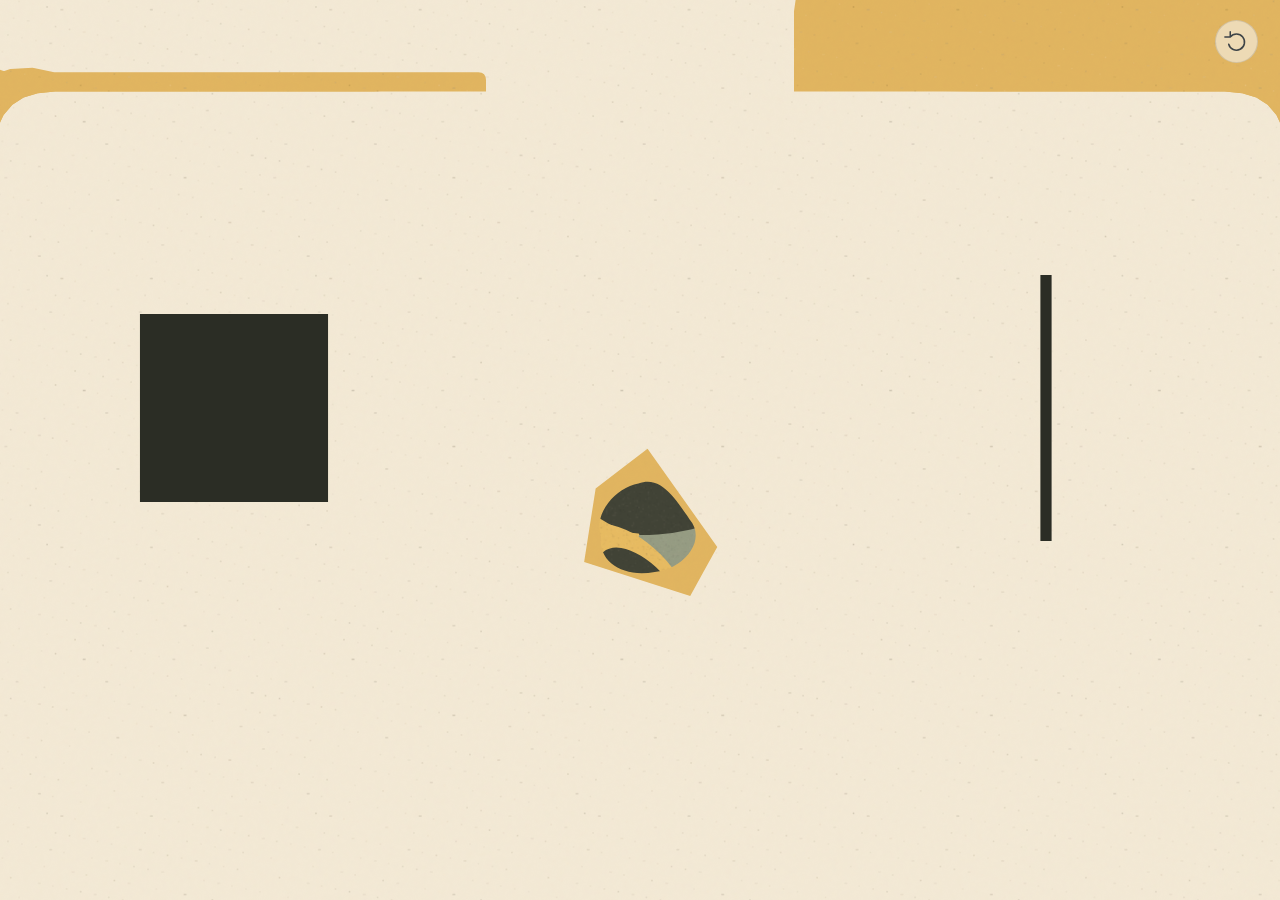
==== docs/index.html @ 1f995a3f "Add real family navigation and fatigue driven resistance" ====
<!doctype html>
<html lang="zh-CN">
<head>
  <meta charset="utf-8">
  <meta name="viewport" content="width=device-width,initial-scale=1,viewport-fit=cover">
  <meta name="theme-color" content="#f5f1e6">
  <title>平面国</title>
  <link rel="icon" href="icon.svg" type="image/svg+xml">
  <link rel="stylesheet" href="style.css?v=20261021-r21"><link rel="stylesheet" href="hold-indicator.css?v=20261021-r18"><link rel="stylesheet" href="resistance-indicator.css?v=20261021-r21">
  <script src="palette.js?v=20261021-r19" defer></script>
  <script src="character-geometry.js?v=20261019-r7" defer></script>
  <script src="motion.js?v=20261021-r20" defer></script>
  <script src="possibility.js" defer></script>
  <script src="emotions.js" defer></script>
  <script src="camera.js?v=20261021-r21" defer></script>
  <script src="portals.js?v=20261019-r7" defer></script><script src="city-map.js?v=20261020-r11" defer></script><script src="collision-world.js?v=20261019-r7" defer></script><script src="district.js?v=20261021-r21" defer></script>
  <script src="correction-rules.js?v=20261020-r13" defer></script><script src="factory.js?v=20261021-r21" defer></script>
  <script src="restraint.js?v=20261019-r7" defer></script><script src="dimension.js?v=20261021-r21" defer></script>
  <script src="inner-discovery.js?v=20261021-r19" defer></script><script src="inner-world.js?v=20261021-r15" defer></script><script src="story-timing.js?v=20261020-r11" defer></script><script src="story-notes.js?v=20261021-r21" defer></script><script src="office-world.js?v=20261021-r16" defer></script><script src="factory-routine.js?v=20261021-r21" defer></script><script src="story-versions.js?v=20261021-r21" defer></script><script src="family-navigation.js?v=20261021-r21" defer></script><script src="encounter-interaction.js?v=20261021-r21" defer></script><script src="action-input.js?v=20261021-r21" defer></script><script src="story-player.js?v=20261021-r15" defer></script><script src="interaction-progress.js?v=20261021-r20" defer></script><script src="app.js?v=20261021-r21" defer></script>
</head>
<body class="viewer">
  <main><section id="stage" class="stage" tabindex="0" aria-label="平面国动画。点击地面移动，点击父母寻路互动，押送与输送途中点击反抗，工作时点击推进并加速；内心世界点亮微光，追光时长按加速并蓄满圆环进入白场。">
    <canvas id="possibility-world" aria-hidden="true"></canvas>
    <canvas id="outer-world" role="img" aria-label="五边形孩子尝试靠近四边形父亲与细长线段母亲。"></canvas>
    <div class="grain" aria-hidden="true"></div><div id="hold-indicator" aria-hidden="true" data-visible="false"><svg viewBox="0 0 76 76"><circle class="hold-track" cx="38" cy="38" r="32"/><circle class="hold-charge" cx="38" cy="38" r="32" pathLength="100"/></svg></div>
    <div id="effort-indicator" aria-hidden="true" data-visible="false" data-state="ready"><svg viewBox="0 0 60 60"><circle class="effort-track" cx="30" cy="30" r="25"/><circle class="effort-fill" cx="30" cy="30" r="25" pathLength="100"/></svg><span>体力</span></div>
  </section></main>
  <button id="replay" class="replay-button" type="button" aria-label="重新播放" title="重新播放"><svg viewBox="0 0 28 28" width="25" height="25" aria-hidden="true" focusable="false"><path d="M7 9a9 9 0 1 1-1.7 8M7 3v6H1" fill="none" stroke="currentColor" stroke-width="1.7" stroke-linecap="round" stroke-linejoin="round"/></svg></button>
</body>
</html>
---- docs/style.css ----
:root{color-scheme:light;--paper:#f5f1e6;--ink:#142741;--quiet:#68757f;--blue:#0754ee;--line:#d6d7d0;font:14px/1.5 -apple-system,BlinkMacSystemFont,"Segoe UI","PingFang SC",sans-serif}
*{box-sizing:border-box}body{margin:0;background:var(--paper);color:var(--ink);overflow:hidden}button,a,input{-webkit-tap-highlight-color:transparent}button{font:inherit;cursor:pointer;color:inherit;border:0}button:focus-visible,a:focus-visible,input:focus-visible,.stage:focus-visible{outline:2px solid var(--blue);outline-offset:4px}a{color:inherit;text-decoration:none}[hidden]{display:none!important}
main{height:100dvh;display:flex;flex-direction:column}.stage{position:relative;flex:1;min-height:0;overflow:hidden;touch-action:none;isolation:isolate;cursor:pointer;outline-offset:-4px!important}.stage canvas{position:absolute;inset:0;width:100%;height:100%;display:block}.grain{position:absolute;inset:0;pointer-events:none;opacity:.035;background-image:url("data:image/svg+xml,%3Csvg viewBox='0 0 180 180' xmlns='http://www.w3.org/2000/svg'%3E%3Cfilter id='n'%3E%3CfeTurbulence type='fractalNoise' baseFrequency='.77' numOctaves='3' stitchTiles='stitch'/%3E%3C/filter%3E%3Crect width='100%25' height='100%25' opacity='.6' filter='url(%23n)'/%3E%3C/svg%3E");mix-blend-mode:multiply}
.viewer .replay-button{position:fixed;top:20px;right:22px;z-index:10;display:grid;place-items:center;width:43px;height:43px;color:var(--ink);background:#f5f1e6cc;border:1px solid #121d2f26;border-radius:50%;opacity:.8}.viewer .replay-button:hover{opacity:1;background:var(--paper)}
.workbench .masthead{height:72px;padding:0 30px;display:flex;align-items:center;justify-content:space-between;gap:20px}.brand{color:var(--blue);font-size:16px}.edition{font-size:11px;color:var(--quiet)}nav{display:flex;gap:20px;align-items:center}.text-button{background:none;padding:8px 0;font-size:12px;white-space:nowrap}.text-button:hover,.text-button[aria-pressed=true]{color:var(--blue)}.workbench main{height:calc(100dvh - 72px)}
.transport{height:174px;flex-shrink:0;padding:14px 30px 20px;background:var(--paper)}.caption{display:flex;align-items:baseline;gap:18px;min-height:28px;margin-bottom:10px}.caption p{font-size:13px;margin:0}.phase-number{font-size:10px;letter-spacing:.1em;color:var(--blue)}.timeline{margin-bottom:8px}input[type=range]{width:100%;height:18px;display:block;margin:0;accent-color:var(--blue);cursor:ew-resize;-webkit-appearance:none;appearance:none;background:transparent}input[type=range]::-webkit-slider-runnable-track{height:2px;background:linear-gradient(to right,var(--blue) var(--p,0%),var(--line) var(--p,0%))}input[type=range]::-webkit-slider-thumb{-webkit-appearance:none;width:10px;height:10px;background:var(--blue);border-radius:50%;margin-top:-4px}input[type=range]::-moz-range-track{height:2px;background:var(--line)}input[type=range]::-moz-range-progress{background:var(--blue);height:2px}input[type=range]::-moz-range-thumb{border:0;width:10px;height:10px;background:var(--blue)}.timeline-marks{display:flex;justify-content:space-between;color:var(--quiet);font-size:10px}.control-row,.playback,.chapter-actions{display:flex;align-items:center;gap:15px}.control-row{justify-content:space-between}.chapter-actions{gap:8px}.round-button{display:inline-grid;place-items:center;background:transparent;width:36px;height:36px;border:1px solid var(--line);border-radius:50%;font-size:12px}.round-button:hover{border-color:var(--blue);color:var(--blue)}output{font-size:10px;color:var(--quiet);font-variant-numeric:tabular-nums;white-space:nowrap}.step-button{border:1px solid var(--line);background:transparent;padding:8px 14px;font-size:11px;white-space:nowrap}.step-button:hover{border-color:var(--blue);color:var(--blue)}
dialog{width:min(1200px,95vw);max-height:90dvh;padding:25px;background:var(--paper);color:var(--ink);border:0;box-shadow:0 25px 100px #06193540}dialog::backdrop{background:#14274188;backdrop-filter:blur(5px)}.drawer-header{display:flex;justify-content:space-between;align-items:center;gap:20px;position:sticky;top:-25px;background:var(--paper);z-index:1;padding:10px 0}.drawer-header h2{font-size:20px;font-weight:500;margin:0}.drawer-header .round-button{font-size:24px}.reference-section{margin:24px 0}.reference-section h3{font-size:12px;font-weight:500;border-top:1px solid var(--line);padding-top:15px}.reference-grid{display:grid;grid-template-columns:repeat(3,minmax(0,1fr));gap:20px 16px}.reference-card{margin:0}.reference-card img{width:100%;aspect-ratio:1.3;object-fit:contain;display:block;background:#eeeade}.reference-card figcaption{font-size:11px;margin-top:8px;color:var(--quiet)}
@media(prefers-reduced-motion:reduce){*{scroll-behavior:auto!important;transition:none!important}}
.workbench .transport{height:174px}.chapter-actions select{font:inherit;font-size:11px;padding:7px 8px;border:1px solid var(--line);color:var(--ink);background:var(--paper);width:180px}.playback-modes{display:flex;border:1px solid var(--line);padding:2px;gap:2px}.playback-modes button{font-size:11px;padding:6px 10px;background:transparent}.playback-modes button[aria-pressed=true]{background:var(--ink);color:var(--paper)}
.workbench .workbench-scene{display:grid;grid-template-columns:minmax(0,1fr) 292px;flex:1;min-height:0}.workbench .workbench-scene>.stage{min-width:0}.workbench .shot-notes{min-height:0;overflow-y:auto;border-left:1px solid var(--line);padding:22px 20px 14px;background:var(--paper);scrollbar-width:thin}.workbench .shot-notes section{margin:0 0 25px}.workbench .shot-notes h2{font-size:10px;font-weight:500;color:var(--quiet);letter-spacing:.12em;margin:0 0 8px}.workbench .shot-notes p{font-size:13px;line-height:1.85;margin:0;overflow-wrap:anywhere}.workbench .shot-notes:focus-visible{outline:2px solid var(--blue);outline-offset:-3px}
---- docs/hold-indicator.css ----
/* The ring belongs to the interactive chase only; it never captures the pointer. */
#hold-indicator{
  --hold-progress:0;
  position:absolute;
  left:50%;top:50%;
  width:76px;height:76px;
  pointer-events:none;
  z-index:8;
  opacity:0;
  transform:translate(-50%,-50%) scale(.9);
  transition:opacity .16s ease,transform .16s ease;
  filter:drop-shadow(0 1px 5px rgba(0,0,0,.28));
}
#hold-indicator[data-visible="true"]{
  opacity:1;
  transform:translate(-50%,-50%) scale(1);
}
#hold-indicator svg{display:block;width:100%;height:100%;overflow:visible;transform:rotate(-90deg);}
#hold-indicator circle{fill:none;stroke-width:3;}
#hold-indicator .hold-track{stroke:rgba(255,255,255,.24);}
#hold-indicator .hold-charge{
  stroke:var(--hold-color,rgba(255,255,255,.96));
  stroke-linecap:round;
  stroke-dasharray:100;
  stroke-dashoffset:calc(100 - var(--hold-progress,0)*100);
}
@media(prefers-reduced-motion:reduce){#hold-indicator{transition:opacity .08s linear;}}
---- docs/resistance-indicator.css ----
/* This ring measures spent strength at the gate and on the conveyor. */
#effort-indicator{--effort-progress:0;position:absolute;width:60px;height:60px;pointer-events:none;z-index:8;opacity:0;transform:translate(-50%,-50%);transition:opacity .12s ease;color:var(--effort-color,#e7b95f);filter:drop-shadow(0 1px 3px #0007)}
#effort-indicator[data-visible="true"]{opacity:1}
#effort-indicator svg{display:block;width:100%;height:100%;transform:rotate(-90deg)}
#effort-indicator circle{fill:none;stroke-width:3}
#effort-indicator .effort-track{stroke:#fff8}
#effort-indicator .effort-fill{stroke:currentColor;stroke-linecap:round;stroke-dasharray:100;stroke-dashoffset:calc(100 - var(--effort-progress)*100)}
#effort-indicator span{position:absolute;inset:0;display:grid;place-items:center;font:10px/1 sans-serif;color:currentColor}
#effort-indicator[data-state="exhausted"]{color:#e74b47;animation:strength-fails .22s ease-out}
@keyframes strength-fails{0%{transform:translate(-50%,-50%) scale(1.22)}100%{transform:translate(-50%,-50%) scale(1)}}
@media(prefers-reduced-motion:reduce){#effort-indicator{transition:none}#effort-indicator[data-state="exhausted"]{animation:none}}
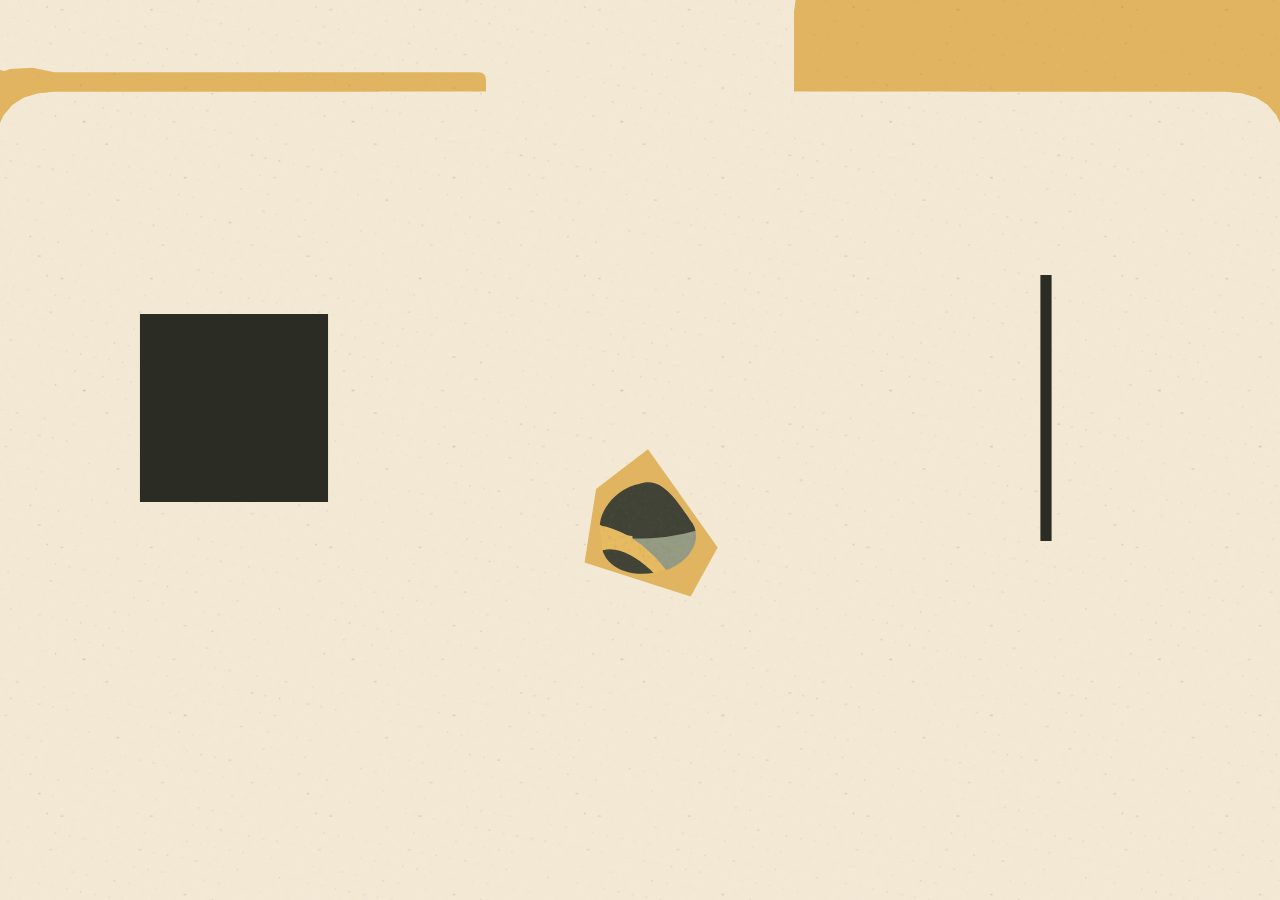
==== commit fa2b9bdb: "Refine escort coercion and sustained factory resistance" ====
--- a/docs/index.html
+++ b/docs/index.html
@@ -6,25 +6,25 @@
   <meta name="theme-color" content="#f5f1e6">
   <title>平面国</title>
   <link rel="icon" href="icon.svg" type="image/svg+xml">
-  <link rel="stylesheet" href="style.css?v=20261021-r21"><link rel="stylesheet" href="hold-indicator.css?v=20261021-r18"><link rel="stylesheet" href="resistance-indicator.css?v=20261021-r21">
+  <link rel="stylesheet" href="style.css?v=20261021-r21"><link rel="stylesheet" href="hold-indicator.css?v=20261021-r18"><link rel="stylesheet" href="resistance-indicator.css?v=20261021-r22">
   <script src="palette.js?v=20261021-r19" defer></script>
   <script src="character-geometry.js?v=20261019-r7" defer></script>
   <script src="motion.js?v=20261021-r20" defer></script>
-  <script src="possibility.js" defer></script>
+  <script src="possibility.js?v=20261021-r22" defer></script>
   <script src="emotions.js" defer></script>
-  <script src="camera.js?v=20261021-r21" defer></script>
-  <script src="portals.js?v=20261019-r7" defer></script><script src="city-map.js?v=20261020-r11" defer></script><script src="collision-world.js?v=20261019-r7" defer></script><script src="district.js?v=20261021-r21" defer></script>
-  <script src="correction-rules.js?v=20261020-r13" defer></script><script src="factory.js?v=20261021-r21" defer></script>
-  <script src="restraint.js?v=20261019-r7" defer></script><script src="dimension.js?v=20261021-r21" defer></script>
-  <script src="inner-discovery.js?v=20261021-r19" defer></script><script src="inner-world.js?v=20261021-r15" defer></script><script src="story-timing.js?v=20261020-r11" defer></script><script src="story-notes.js?v=20261021-r21" defer></script><script src="office-world.js?v=20261021-r16" defer></script><script src="factory-routine.js?v=20261021-r21" defer></script><script src="story-versions.js?v=20261021-r21" defer></script><script src="family-navigation.js?v=20261021-r21" defer></script><script src="encounter-interaction.js?v=20261021-r21" defer></script><script src="action-input.js?v=20261021-r21" defer></script><script src="story-player.js?v=20261021-r15" defer></script><script src="interaction-progress.js?v=20261021-r20" defer></script><script src="app.js?v=20261021-r21" defer></script>
+  <script src="camera.js?v=20261021-r22" defer></script>
+  <script src="portals.js?v=20261019-r7" defer></script><script src="city-map.js?v=20261020-r11" defer></script><script src="collision-world.js?v=20261019-r7" defer></script><script src="district.js?v=20261021-r22" defer></script>
+  <script src="correction-rules.js?v=20261020-r13" defer></script><script src="factory.js?v=20261021-r22" defer></script>
+  <script src="restraint.js?v=20261019-r7" defer></script><script src="dimension.js?v=20261021-r22" defer></script>
+  <script src="inner-discovery.js?v=20261021-r19" defer></script><script src="inner-world.js?v=20261021-r15" defer></script><script src="story-timing.js?v=20261020-r11" defer></script><script src="story-notes.js?v=20261021-r22" defer></script><script src="office-world.js?v=20261021-r16" defer></script><script src="factory-routine.js?v=20261021-r22" defer></script><script src="story-versions.js?v=20261021-r22" defer></script><script src="family-navigation.js?v=20261021-r21" defer></script><script src="encounter-interaction.js?v=20261021-r22" defer></script><script src="action-input.js?v=20261021-r22" defer></script><script src="story-player.js?v=20261021-r15" defer></script><script src="interaction-progress.js?v=20261021-r22" defer></script><script src="app.js?v=20261021-r22" defer></script>
 </head>
 <body class="viewer">
-  <main><section id="stage" class="stage" tabindex="0" aria-label="平面国动画。点击地面移动，点击父母寻路互动，押送与输送途中点击反抗，工作时点击推进并加速；内心世界点亮微光，追光时长按加速并蓄满圆环进入白场。">
+  <main><section id="stage" class="stage" tabindex="0" aria-label="平面国动画。点击地面移动，点击父母寻路互动，押送途中点击抗拒，输送时长按挣扎，工作时点击推进并加速；内心世界点亮微光，追光时长按加速并蓄满圆环进入白场。">
     <canvas id="possibility-world" aria-hidden="true"></canvas>
     <canvas id="outer-world" role="img" aria-label="五边形孩子尝试靠近四边形父亲与细长线段母亲。"></canvas>
     <div class="grain" aria-hidden="true"></div><div id="hold-indicator" aria-hidden="true" data-visible="false"><svg viewBox="0 0 76 76"><circle class="hold-track" cx="38" cy="38" r="32"/><circle class="hold-charge" cx="38" cy="38" r="32" pathLength="100"/></svg></div>
-    <div id="effort-indicator" aria-hidden="true" data-visible="false" data-state="ready"><svg viewBox="0 0 60 60"><circle class="effort-track" cx="30" cy="30" r="25"/><circle class="effort-fill" cx="30" cy="30" r="25" pathLength="100"/></svg><span>体力</span></div>
+    <div id="effort-indicator" aria-hidden="true" data-visible="false" data-state="ready"><svg viewBox="0 0 60 60"><circle class="effort-track" cx="30" cy="30" r="25"/><circle class="effort-fill" cx="30" cy="30" r="25" pathLength="100"/></svg></div>
   </section></main>
-  <button id="replay" class="replay-button" type="button" aria-label="重新播放" title="重新播放"><svg viewBox="0 0 28 28" width="25" height="25" aria-hidden="true" focusable="false"><path d="M7 9a9 9 0 1 1-1.7 8M7 3v6H1" fill="none" stroke="currentColor" stroke-width="1.7" stroke-linecap="round" stroke-linejoin="round"/></svg></button>
+  <button id="replay" class="replay-button" type="button" aria-label="重新播放" title="重新播放" hidden><svg viewBox="0 0 24 24" width="25" height="25" aria-hidden="true" focusable="false"><path fill="currentColor" d="M12 5V1L7 6l5 5V7c3.31 0 6 2.69 6 6s-2.69 6-6 6-6-2.69-6-6H4c0 4.42 3.58 8 8 8s8-3.58 8-8-3.58-8-8-8z"/></svg></button>
 </body>
 </html>
--- a/docs/resistance-indicator.css
+++ b/docs/resistance-indicator.css
@@ -5,7 +5,6 @@
 #effort-indicator circle{fill:none;stroke-width:3}
 #effort-indicator .effort-track{stroke:#fff8}
 #effort-indicator .effort-fill{stroke:currentColor;stroke-linecap:round;stroke-dasharray:100;stroke-dashoffset:calc(100 - var(--effort-progress)*100)}
-#effort-indicator span{position:absolute;inset:0;display:grid;place-items:center;font:10px/1 sans-serif;color:currentColor}
 #effort-indicator[data-state="exhausted"]{color:#e74b47;animation:strength-fails .22s ease-out}
 @keyframes strength-fails{0%{transform:translate(-50%,-50%) scale(1.22)}100%{transform:translate(-50%,-50%) scale(1)}}
 @media(prefers-reduced-motion:reduce){#effort-indicator{transition:none}#effort-indicator[data-state="exhausted"]{animation:none}}
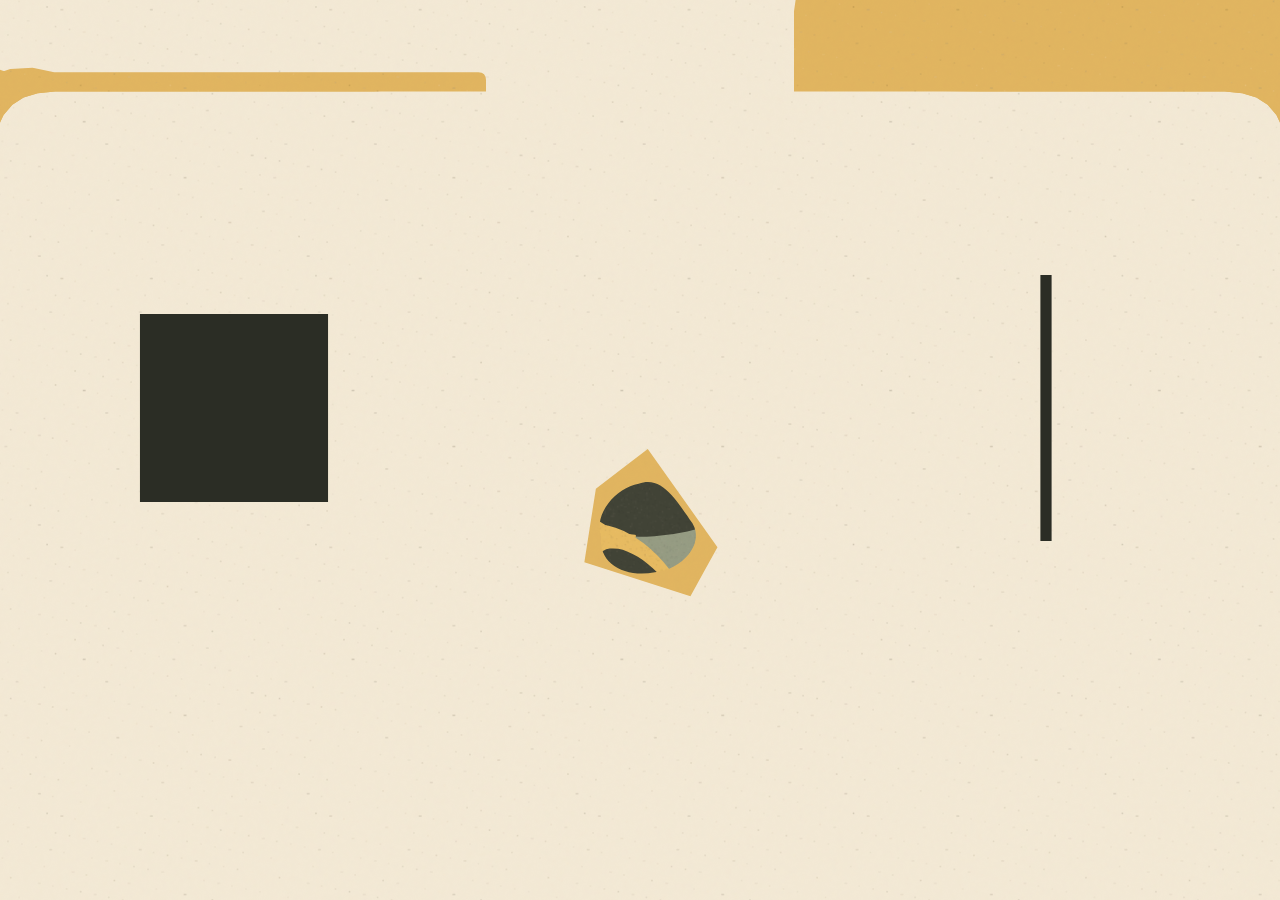
==== commit 9f2e5fea: "Add bounded camera follow and interactive light ending" ====
--- a/docs/index.html
+++ b/docs/index.html
@@ -6,20 +6,20 @@
   <meta name="theme-color" content="#f5f1e6">
   <title>平面国</title>
   <link rel="icon" href="icon.svg" type="image/svg+xml">
-  <link rel="stylesheet" href="style.css?v=20261021-r21"><link rel="stylesheet" href="hold-indicator.css?v=20261021-r18"><link rel="stylesheet" href="resistance-indicator.css?v=20261021-r22">
+  <link rel="stylesheet" href="style.css?v=20261021-r21"><link rel="stylesheet" href="hold-indicator.css?v=20261021-r18"><link rel="stylesheet" href="resistance-indicator.css?v=20261021-r23">
   <script src="palette.js?v=20261021-r19" defer></script>
   <script src="character-geometry.js?v=20261019-r7" defer></script>
   <script src="motion.js?v=20261021-r20" defer></script>
   <script src="possibility.js?v=20261021-r22" defer></script>
   <script src="emotions.js" defer></script>
-  <script src="camera.js?v=20261021-r22" defer></script>
-  <script src="portals.js?v=20261019-r7" defer></script><script src="city-map.js?v=20261020-r11" defer></script><script src="collision-world.js?v=20261019-r7" defer></script><script src="district.js?v=20261021-r22" defer></script>
-  <script src="correction-rules.js?v=20261020-r13" defer></script><script src="factory.js?v=20261021-r22" defer></script>
-  <script src="restraint.js?v=20261019-r7" defer></script><script src="dimension.js?v=20261021-r22" defer></script>
-  <script src="inner-discovery.js?v=20261021-r19" defer></script><script src="inner-world.js?v=20261021-r15" defer></script><script src="story-timing.js?v=20261020-r11" defer></script><script src="story-notes.js?v=20261021-r22" defer></script><script src="office-world.js?v=20261021-r16" defer></script><script src="factory-routine.js?v=20261021-r22" defer></script><script src="story-versions.js?v=20261021-r22" defer></script><script src="family-navigation.js?v=20261021-r21" defer></script><script src="encounter-interaction.js?v=20261021-r22" defer></script><script src="action-input.js?v=20261021-r22" defer></script><script src="story-player.js?v=20261021-r15" defer></script><script src="interaction-progress.js?v=20261021-r22" defer></script><script src="app.js?v=20261021-r22" defer></script>
+  <script src="camera.js?v=20261021-r23" defer></script>
+  <script src="portals.js?v=20261019-r7" defer></script><script src="city-map.js?v=20261021-r23" defer></script><script src="collision-world.js?v=20261019-r7" defer></script><script src="district.js?v=20261021-r23" defer></script>
+  <script src="correction-rules.js?v=20261020-r13" defer></script><script src="factory.js?v=20261021-r23" defer></script>
+  <script src="restraint.js?v=20261019-r7" defer></script><script src="ending-progress.js?v=20261021-r23" defer></script><script src="dimension.js?v=20261021-r23" defer></script>
+  <script src="inner-discovery.js?v=20261021-r23" defer></script><script src="inner-world.js?v=20261021-r15" defer></script><script src="story-timing.js?v=20261020-r11" defer></script><script src="story-notes.js?v=20261021-r23" defer></script><script src="office-world.js?v=20261021-r16" defer></script><script src="factory-routine.js?v=20261021-r23" defer></script><script src="story-versions.js?v=20261021-r23" defer></script><script src="family-navigation.js?v=20261021-r21" defer></script><script src="encounter-interaction.js?v=20261021-r22" defer></script><script src="action-input.js?v=20261021-r23" defer></script><script src="story-player.js?v=20261021-r15" defer></script><script src="interaction-progress.js?v=20261021-r23" defer></script><script src="app.js?v=20261021-r23" defer></script>
 </head>
 <body class="viewer">
-  <main><section id="stage" class="stage" tabindex="0" aria-label="平面国动画。点击地面移动，点击父母寻路互动，押送途中点击抗拒，输送时长按挣扎，工作时点击推进并加速；内心世界点亮微光，追光时长按加速并蓄满圆环进入白场。">
+  <main><section id="stage" class="stage" tabindex="0" aria-label="平面国动画。点击地面移动，点击父母寻路互动，押送途中点击抗拒，输送时长按挣扎，工作时点击推进并加速；内心世界点亮微光，追光时点击剥落黑漆、长按加速，蓄满圆环进入白场；点击发现双手。">
     <canvas id="possibility-world" aria-hidden="true"></canvas>
     <canvas id="outer-world" role="img" aria-label="五边形孩子尝试靠近四边形父亲与细长线段母亲。"></canvas>
     <div class="grain" aria-hidden="true"></div><div id="hold-indicator" aria-hidden="true" data-visible="false"><svg viewBox="0 0 76 76"><circle class="hold-track" cx="38" cy="38" r="32"/><circle class="hold-charge" cx="38" cy="38" r="32" pathLength="100"/></svg></div>
--- a/docs/resistance-indicator.css
+++ b/docs/resistance-indicator.css
@@ -8,3 +8,5 @@
 #effort-indicator[data-state="exhausted"]{color:#e74b47;animation:strength-fails .22s ease-out}
 @keyframes strength-fails{0%{transform:translate(-50%,-50%) scale(1.22)}100%{transform:translate(-50%,-50%) scale(1)}}
 @media(prefers-reduced-motion:reduce){#effort-indicator{transition:none}#effort-indicator[data-state="exhausted"]{animation:none}}
+
+.stage[data-paused="true"] #effort-indicator{animation-play-state:paused}
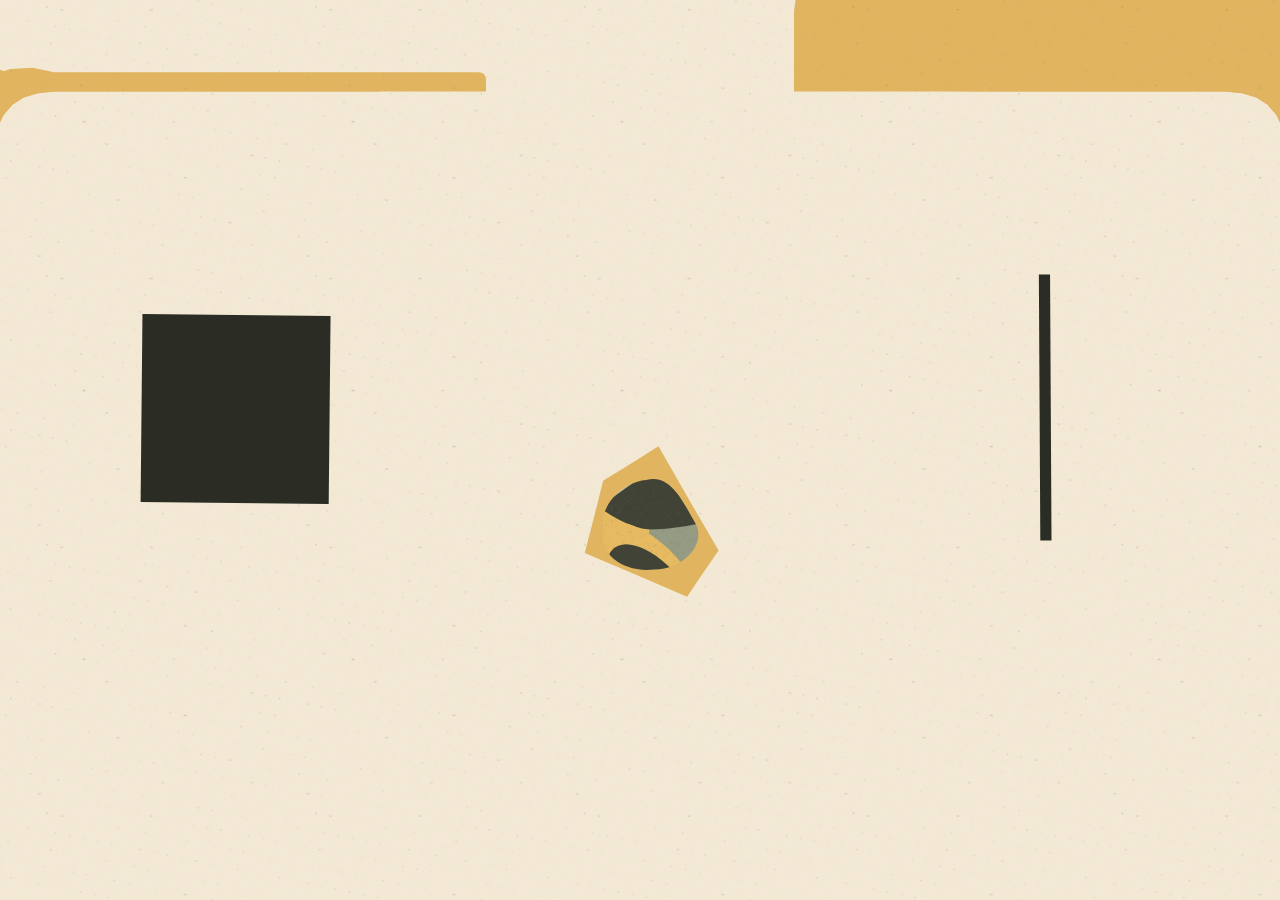
==== commit 8a6d332d: "Refine resistance interactions and four-click tools ending" ====
--- a/docs/index.html
+++ b/docs/index.html
@@ -9,17 +9,17 @@
   <link rel="stylesheet" href="style.css?v=20261021-r21"><link rel="stylesheet" href="hold-indicator.css?v=20261021-r18"><link rel="stylesheet" href="resistance-indicator.css?v=20261021-r23">
   <script src="palette.js?v=20261021-r19" defer></script>
   <script src="character-geometry.js?v=20261019-r7" defer></script>
-  <script src="motion.js?v=20261021-r20" defer></script>
+  <script src="motion.js?v=20261021-r24" defer></script>
   <script src="possibility.js?v=20261021-r22" defer></script>
   <script src="emotions.js" defer></script>
-  <script src="camera.js?v=20261021-r23" defer></script>
-  <script src="portals.js?v=20261019-r7" defer></script><script src="city-map.js?v=20261021-r23" defer></script><script src="collision-world.js?v=20261019-r7" defer></script><script src="district.js?v=20261021-r23" defer></script>
-  <script src="correction-rules.js?v=20261020-r13" defer></script><script src="factory.js?v=20261021-r23" defer></script>
-  <script src="restraint.js?v=20261019-r7" defer></script><script src="ending-progress.js?v=20261021-r23" defer></script><script src="dimension.js?v=20261021-r23" defer></script>
-  <script src="inner-discovery.js?v=20261021-r23" defer></script><script src="inner-world.js?v=20261021-r15" defer></script><script src="story-timing.js?v=20261020-r11" defer></script><script src="story-notes.js?v=20261021-r23" defer></script><script src="office-world.js?v=20261021-r16" defer></script><script src="factory-routine.js?v=20261021-r23" defer></script><script src="story-versions.js?v=20261021-r23" defer></script><script src="family-navigation.js?v=20261021-r21" defer></script><script src="encounter-interaction.js?v=20261021-r22" defer></script><script src="action-input.js?v=20261021-r23" defer></script><script src="story-player.js?v=20261021-r15" defer></script><script src="interaction-progress.js?v=20261021-r23" defer></script><script src="app.js?v=20261021-r23" defer></script>
+  <script src="camera.js?v=20261021-r24" defer></script>
+  <script src="portals.js?v=20261019-r7" defer></script><script src="city-map.js?v=20261021-r24" defer></script><script src="collision-world.js?v=20261019-r7" defer></script><script src="district.js?v=20261021-r24" defer></script>
+  <script src="correction-rules.js?v=20261020-r13" defer></script><script src="factory.js?v=20261021-r24" defer></script>
+  <script src="restraint.js?v=20261019-r7" defer></script><script src="ending-progress.js?v=20261021-r24" defer></script><script src="dimension.js?v=20261021-r24" defer></script>
+  <script src="inner-discovery.js?v=20261021-r24" defer></script><script src="inner-world.js?v=20261021-r15" defer></script><script src="story-timing.js?v=20261020-r11" defer></script><script src="story-notes.js?v=20261021-r24" defer></script><script src="office-world.js?v=20261021-r16" defer></script><script src="factory-routine.js?v=20261021-r24" defer></script><script src="story-versions.js?v=20261021-r24" defer></script><script src="family-navigation.js?v=20261021-r24" defer></script><script src="encounter-interaction.js?v=20261021-r24" defer></script><script src="action-input.js?v=20261021-r23" defer></script><script src="story-player.js?v=20261021-r15" defer></script><script src="interaction-progress.js?v=20261021-r24" defer></script><script src="app.js?v=20261021-r24" defer></script>
 </head>
 <body class="viewer">
-  <main><section id="stage" class="stage" tabindex="0" aria-label="平面国动画。点击地面移动，点击父母寻路互动，押送途中点击抗拒，输送时长按挣扎，工作时点击推进并加速；内心世界点亮微光，追光时点击剥落黑漆、长按加速，蓄满圆环进入白场；点击发现双手。">
+  <main><section id="stage" class="stage" tabindex="0" aria-label="平面国动画。点击地面移动，点击父母寻路互动，押送途中点击抗拒，输送时长按挣扎，工作时点击推进并加速；内心世界点亮微光，追光时点击剥落黑漆、长按加速，蓄满圆环进入白场；点击发现双手、画笔与调色盘，再次点击进入新维度。">
     <canvas id="possibility-world" aria-hidden="true"></canvas>
     <canvas id="outer-world" role="img" aria-label="五边形孩子尝试靠近四边形父亲与细长线段母亲。"></canvas>
     <div class="grain" aria-hidden="true"></div><div id="hold-indicator" aria-hidden="true" data-visible="false"><svg viewBox="0 0 76 76"><circle class="hold-track" cx="38" cy="38" r="32"/><circle class="hold-charge" cx="38" cy="38" r="32" pathLength="100"/></svg></div>
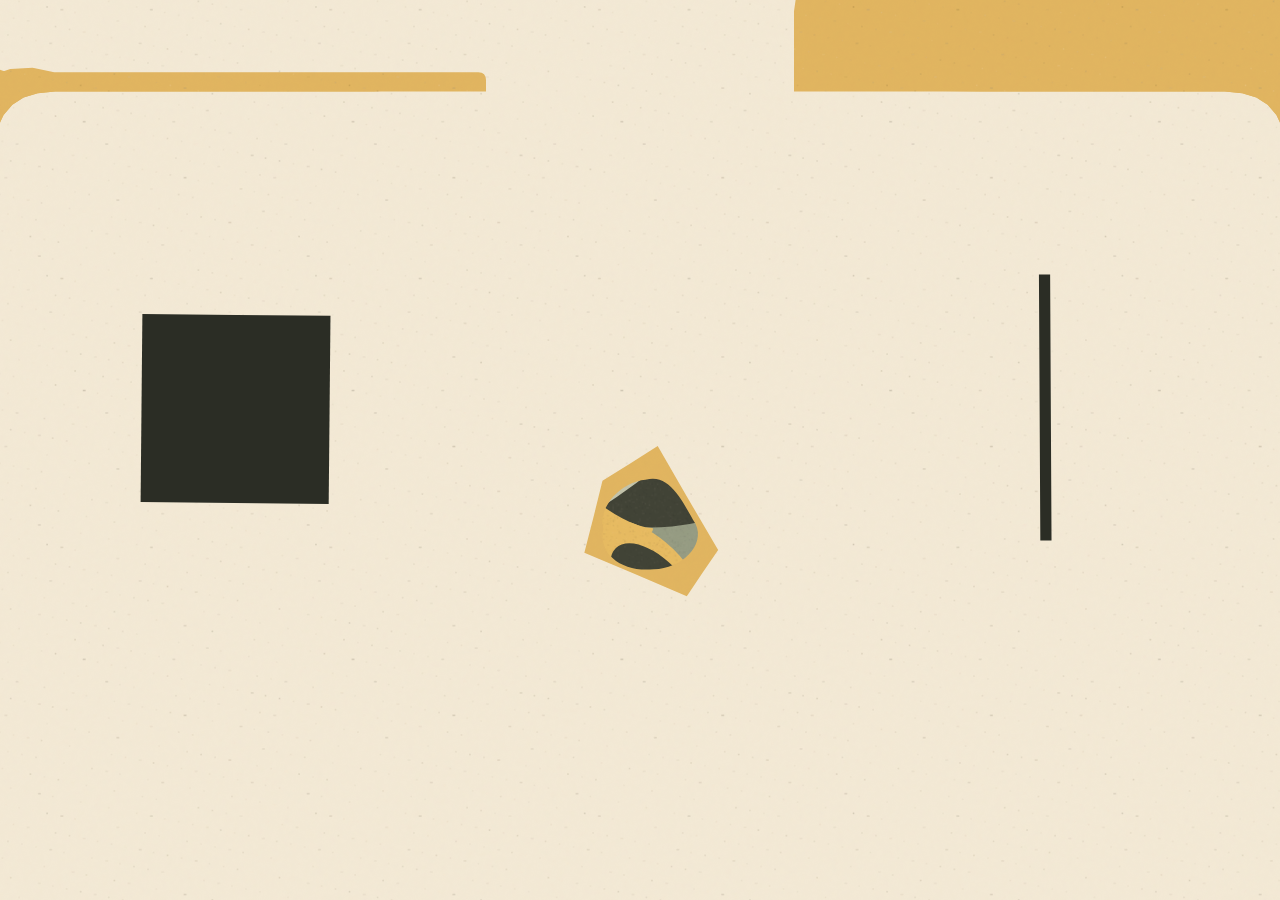
==== commit 9f15a40a: "Refine correction resistance and reversible chase cameras" ====
--- a/docs/index.html
+++ b/docs/index.html
@@ -6,7 +6,7 @@
   <meta name="theme-color" content="#f5f1e6">
   <title>平面国</title>
   <link rel="icon" href="icon.svg" type="image/svg+xml">
-  <link rel="stylesheet" href="style.css?v=20261021-r21"><link rel="stylesheet" href="hold-indicator.css?v=20261021-r18"><link rel="stylesheet" href="resistance-indicator.css?v=20261021-r23">
+  <link rel="stylesheet" href="style.css?v=20261021-r21"><link rel="stylesheet" href="hold-indicator.css?v=20261021-r18"><link rel="stylesheet" href="resistance-indicator.css?v=20261021-r25">
   <script src="palette.js?v=20261021-r19" defer></script>
   <script src="character-geometry.js?v=20261019-r7" defer></script>
   <script src="motion.js?v=20261021-r24" defer></script>
@@ -15,15 +15,15 @@
   <script src="camera.js?v=20261021-r24" defer></script>
   <script src="portals.js?v=20261019-r7" defer></script><script src="city-map.js?v=20261021-r24" defer></script><script src="collision-world.js?v=20261019-r7" defer></script><script src="district.js?v=20261021-r24" defer></script>
   <script src="correction-rules.js?v=20261020-r13" defer></script><script src="factory.js?v=20261021-r24" defer></script>
-  <script src="restraint.js?v=20261019-r7" defer></script><script src="ending-progress.js?v=20261021-r24" defer></script><script src="dimension.js?v=20261021-r24" defer></script>
-  <script src="inner-discovery.js?v=20261021-r24" defer></script><script src="inner-world.js?v=20261021-r15" defer></script><script src="story-timing.js?v=20261020-r11" defer></script><script src="story-notes.js?v=20261021-r24" defer></script><script src="office-world.js?v=20261021-r16" defer></script><script src="factory-routine.js?v=20261021-r24" defer></script><script src="story-versions.js?v=20261021-r24" defer></script><script src="family-navigation.js?v=20261021-r24" defer></script><script src="encounter-interaction.js?v=20261021-r24" defer></script><script src="action-input.js?v=20261021-r23" defer></script><script src="story-player.js?v=20261021-r15" defer></script><script src="interaction-progress.js?v=20261021-r24" defer></script><script src="app.js?v=20261021-r24" defer></script>
+  <script src="restraint.js?v=20261019-r7" defer></script><script src="ending-progress.js?v=20261021-r25" defer></script><script src="dimension.js?v=20261021-r25" defer></script>
+  <script src="inner-discovery.js?v=20261021-r24" defer></script><script src="inner-world.js?v=20261021-r15" defer></script><script src="story-timing.js?v=20261020-r11" defer></script><script src="story-notes.js?v=20261021-r25" defer></script><script src="office-world.js?v=20261021-r16" defer></script><script src="factory-routine.js?v=20261021-r25" defer></script><script src="story-versions.js?v=20261021-r25" defer></script><script src="family-navigation.js?v=20261021-r24" defer></script><script src="encounter-interaction.js?v=20261021-r24" defer></script><script src="action-input.js?v=20261021-r25" defer></script><script src="story-player.js?v=20261021-r15" defer></script><script src="interaction-progress.js?v=20261021-r24" defer></script><script src="app.js?v=20261021-r25" defer></script>
 </head>
 <body class="viewer">
   <main><section id="stage" class="stage" tabindex="0" aria-label="平面国动画。点击地面移动，点击父母寻路互动，押送途中点击抗拒，输送时长按挣扎，工作时点击推进并加速；内心世界点亮微光，追光时点击剥落黑漆、长按加速，蓄满圆环进入白场；点击发现双手、画笔与调色盘，再次点击进入新维度。">
     <canvas id="possibility-world" aria-hidden="true"></canvas>
     <canvas id="outer-world" role="img" aria-label="五边形孩子尝试靠近四边形父亲与细长线段母亲。"></canvas>
     <div class="grain" aria-hidden="true"></div><div id="hold-indicator" aria-hidden="true" data-visible="false"><svg viewBox="0 0 76 76"><circle class="hold-track" cx="38" cy="38" r="32"/><circle class="hold-charge" cx="38" cy="38" r="32" pathLength="100"/></svg></div>
-    <div id="effort-indicator" aria-hidden="true" data-visible="false" data-state="ready"><svg viewBox="0 0 60 60"><circle class="effort-track" cx="30" cy="30" r="25"/><circle class="effort-fill" cx="30" cy="30" r="25" pathLength="100"/></svg></div>
+    <div id="effort-indicator" aria-hidden="true" data-visible="false" data-state="ready"><svg viewBox="0 0 60 60"><circle class="effort-track" cx="30" cy="30" r="25"/><circle class="effort-fill" cx="30" cy="30" r="25" pathLength="100"/><circle class="effort-blocked" cx="30" cy="30" r="25" pathLength="100"/></svg></div>
   </section></main>
   <button id="replay" class="replay-button" type="button" aria-label="重新播放" title="重新播放" hidden><svg viewBox="0 0 24 24" width="25" height="25" aria-hidden="true" focusable="false"><path fill="currentColor" d="M12 5V1L7 6l5 5V7c3.31 0 6 2.69 6 6s-2.69 6-6 6-6-2.69-6-6H4c0 4.42 3.58 8 8 8s8-3.58 8-8-3.58-8-8-8z"/></svg></button>
 </body>
--- a/docs/resistance-indicator.css
+++ b/docs/resistance-indicator.css
@@ -1,11 +1,12 @@
-/* This ring measures spent strength at the gate and on the conveyor. */
-#effort-indicator{--effort-progress:0;position:absolute;width:60px;height:60px;pointer-events:none;z-index:8;opacity:0;transform:translate(-50%,-50%);transition:opacity .12s ease;color:var(--effort-color,#e7b95f);filter:drop-shadow(0 1px 3px #0007)}
+/* Gold is the current effort; red grows backwards from the limit the child cannot use. */
+#effort-indicator{--effort-progress:0;--effort-blocked:0;position:absolute;width:60px;height:60px;pointer-events:none;z-index:8;opacity:0;transform:translate(-50%,-50%);transition:opacity .12s ease;color:var(--effort-color,#e7b95f);filter:drop-shadow(0 1px 3px #0007)}
 #effort-indicator[data-visible="true"]{opacity:1}
 #effort-indicator svg{display:block;width:100%;height:100%;transform:rotate(-90deg)}
 #effort-indicator circle{fill:none;stroke-width:3}
 #effort-indicator .effort-track{stroke:#fff8}
 #effort-indicator .effort-fill{stroke:currentColor;stroke-linecap:round;stroke-dasharray:100;stroke-dashoffset:calc(100 - var(--effort-progress)*100)}
-#effort-indicator[data-state="exhausted"]{color:#e74b47;animation:strength-fails .22s ease-out}
+#effort-indicator .effort-blocked{stroke:#e74b47;stroke-dasharray:100;stroke-dashoffset:calc(100 - var(--effort-blocked)*100);transform:scaleY(-1);transform-origin:30px 30px}
+#effort-indicator[data-state="exhausted"]{animation:strength-fails .22s ease-out}
 @keyframes strength-fails{0%{transform:translate(-50%,-50%) scale(1.22)}100%{transform:translate(-50%,-50%) scale(1)}}
 @media(prefers-reduced-motion:reduce){#effort-indicator{transition:none}#effort-indicator[data-state="exhausted"]{animation:none}}
 
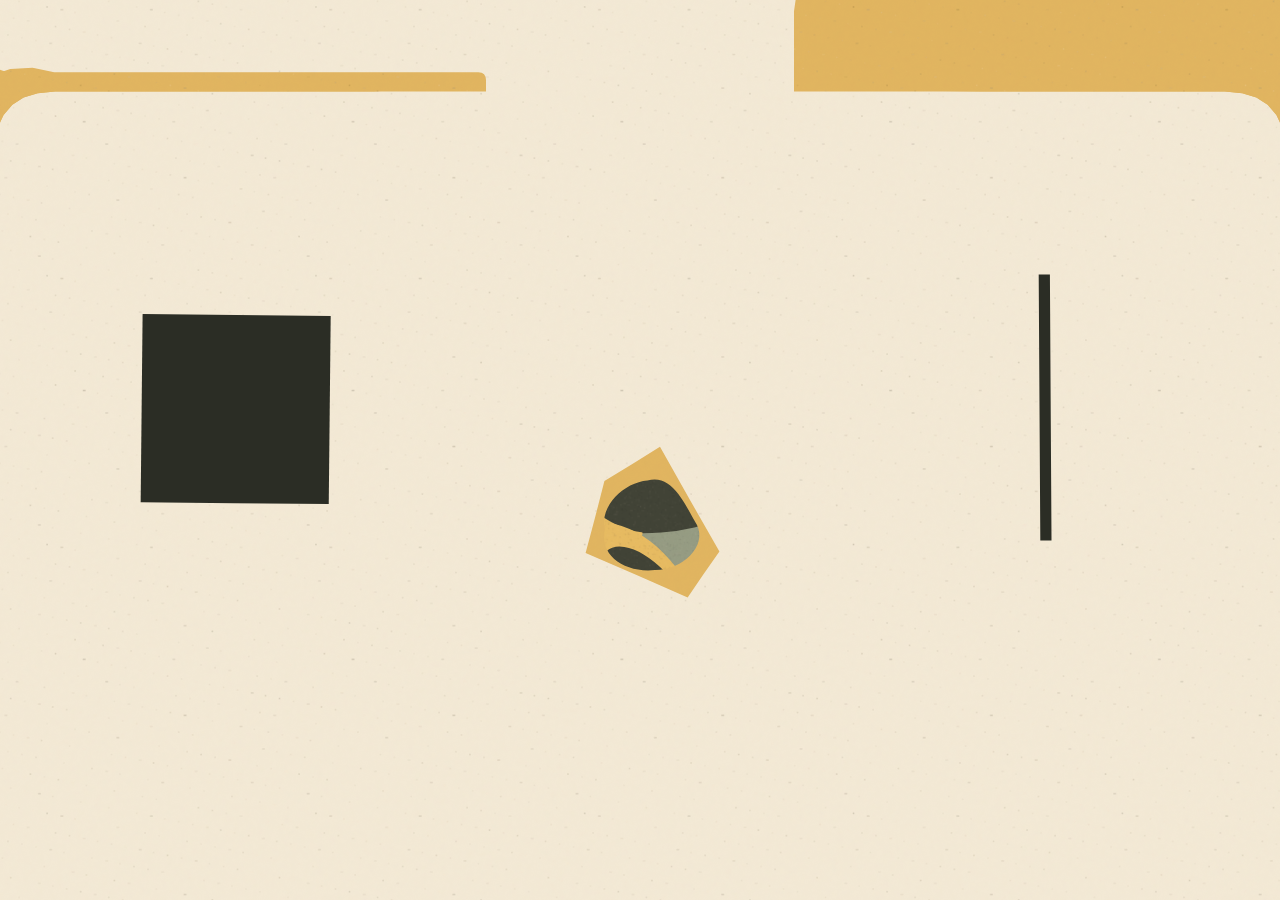
==== commit 61d15840: "Refine reaction timing and expressive transitions" ====
--- a/docs/index.html
+++ b/docs/index.html
@@ -6,7 +6,7 @@
   <meta name="theme-color" content="#f5f1e6">
   <title>平面国</title>
   <link rel="icon" href="icon.svg" type="image/svg+xml">
-  <link rel="stylesheet" href="style.css?v=20261021-r21"><link rel="stylesheet" href="hold-indicator.css?v=20261021-r18"><link rel="stylesheet" href="resistance-indicator.css?v=20261021-r25">
+  <link rel="stylesheet" href="style.css?v=20261021-r21"><link rel="stylesheet" href="hold-indicator.css?v=20261021-r18"><link rel="stylesheet" href="resistance-indicator.css?v=20261022-r26">
   <script src="palette.js?v=20261021-r19" defer></script>
   <script src="character-geometry.js?v=20261019-r7" defer></script>
   <script src="motion.js?v=20261021-r24" defer></script>
@@ -15,15 +15,15 @@
   <script src="camera.js?v=20261021-r24" defer></script>
   <script src="portals.js?v=20261019-r7" defer></script><script src="city-map.js?v=20261021-r24" defer></script><script src="collision-world.js?v=20261019-r7" defer></script><script src="district.js?v=20261021-r24" defer></script>
   <script src="correction-rules.js?v=20261020-r13" defer></script><script src="factory.js?v=20261021-r24" defer></script>
-  <script src="restraint.js?v=20261019-r7" defer></script><script src="ending-progress.js?v=20261021-r25" defer></script><script src="dimension.js?v=20261021-r25" defer></script>
-  <script src="inner-discovery.js?v=20261021-r24" defer></script><script src="inner-world.js?v=20261021-r15" defer></script><script src="story-timing.js?v=20261020-r11" defer></script><script src="story-notes.js?v=20261021-r25" defer></script><script src="office-world.js?v=20261021-r16" defer></script><script src="factory-routine.js?v=20261021-r25" defer></script><script src="story-versions.js?v=20261021-r25" defer></script><script src="family-navigation.js?v=20261021-r24" defer></script><script src="encounter-interaction.js?v=20261021-r24" defer></script><script src="action-input.js?v=20261021-r25" defer></script><script src="story-player.js?v=20261021-r15" defer></script><script src="interaction-progress.js?v=20261021-r24" defer></script><script src="app.js?v=20261021-r25" defer></script>
+  <script src="restraint.js?v=20261019-r7" defer></script><script src="ending-progress.js?v=20261021-r26" defer></script><script src="dimension.js?v=20261021-r26" defer></script>
+  <script src="inner-discovery.js?v=20261021-r26" defer></script><script src="inner-world.js?v=20261021-r15" defer></script><script src="story-timing.js?v=20261020-r11" defer></script><script src="story-notes.js?v=20261022-r26" defer></script><script src="office-world.js?v=20261021-r16" defer></script><script src="factory-routine.js?v=20261022-r26" defer></script><script src="story-versions.js?v=20261022-r26" defer></script><script src="family-navigation.js?v=20261021-r24" defer></script><script src="encounter-interaction.js?v=20261021-r24" defer></script><script src="action-input.js?v=20261021-r25" defer></script><script src="story-player.js?v=20261021-r15" defer></script><script src="interaction-progress.js?v=20261021-r24" defer></script><script src="app.js?v=20261022-r26" defer></script>
 </head>
 <body class="viewer">
   <main><section id="stage" class="stage" tabindex="0" aria-label="平面国动画。点击地面移动，点击父母寻路互动，押送途中点击抗拒，输送时长按挣扎，工作时点击推进并加速；内心世界点亮微光，追光时点击剥落黑漆、长按加速，蓄满圆环进入白场；点击发现双手、画笔与调色盘，再次点击进入新维度。">
     <canvas id="possibility-world" aria-hidden="true"></canvas>
     <canvas id="outer-world" role="img" aria-label="五边形孩子尝试靠近四边形父亲与细长线段母亲。"></canvas>
     <div class="grain" aria-hidden="true"></div><div id="hold-indicator" aria-hidden="true" data-visible="false"><svg viewBox="0 0 76 76"><circle class="hold-track" cx="38" cy="38" r="32"/><circle class="hold-charge" cx="38" cy="38" r="32" pathLength="100"/></svg></div>
-    <div id="effort-indicator" aria-hidden="true" data-visible="false" data-state="ready"><svg viewBox="0 0 60 60"><circle class="effort-track" cx="30" cy="30" r="25"/><circle class="effort-fill" cx="30" cy="30" r="25" pathLength="100"/><circle class="effort-blocked" cx="30" cy="30" r="25" pathLength="100"/></svg></div>
+    <div id="effort-indicator" aria-hidden="true" data-visible="false" data-state="ready"><svg viewBox="0 0 60 60"><circle class="effort-track" cx="30" cy="30" r="25"/><circle class="effort-fill" cx="30" cy="30" r="25" pathLength="100"/></svg></div>
   </section></main>
   <button id="replay" class="replay-button" type="button" aria-label="重新播放" title="重新播放" hidden><svg viewBox="0 0 24 24" width="25" height="25" aria-hidden="true" focusable="false"><path fill="currentColor" d="M12 5V1L7 6l5 5V7c3.31 0 6 2.69 6 6s-2.69 6-6 6-6-2.69-6-6H4c0 4.42 3.58 8 8 8s8-3.58 8-8-3.58-8-8-8z"/></svg></button>
 </body>
--- a/docs/resistance-indicator.css
+++ b/docs/resistance-indicator.css
@@ -1,12 +1,12 @@
-/* Gold is the current effort; red grows backwards from the limit the child cannot use. */
-#effort-indicator{--effort-progress:0;--effort-blocked:0;position:absolute;width:60px;height:60px;pointer-events:none;z-index:8;opacity:0;transform:translate(-50%,-50%);transition:opacity .12s ease;color:var(--effort-color,#e7b95f);filter:drop-shadow(0 1px 3px #0007)}
+/* This optional ring shows only the current resistance attempt. */
+#effort-indicator{--effort-progress:0;position:absolute;width:60px;height:60px;pointer-events:none;z-index:8;opacity:0;transform:translate(-50%,-50%);transition:opacity .12s ease;color:var(--effort-color,#e7b95f);filter:drop-shadow(0 1px 3px #0007)}
 #effort-indicator[data-visible="true"]{opacity:1}
 #effort-indicator svg{display:block;width:100%;height:100%;transform:rotate(-90deg)}
 #effort-indicator circle{fill:none;stroke-width:3}
 #effort-indicator .effort-track{stroke:#fff8}
 #effort-indicator .effort-fill{stroke:currentColor;stroke-linecap:round;stroke-dasharray:100;stroke-dashoffset:calc(100 - var(--effort-progress)*100)}
-#effort-indicator .effort-blocked{stroke:#e74b47;stroke-dasharray:100;stroke-dashoffset:calc(100 - var(--effort-blocked)*100);transform:scaleY(-1);transform-origin:30px 30px}
 #effort-indicator[data-state="exhausted"]{animation:strength-fails .22s ease-out}
+#effort-indicator[data-state="exhausted"] .effort-fill{stroke:#e74b47}
 @keyframes strength-fails{0%{transform:translate(-50%,-50%) scale(1.22)}100%{transform:translate(-50%,-50%) scale(1)}}
 @media(prefers-reduced-motion:reduce){#effort-indicator{transition:none}#effort-indicator[data-state="exhausted"]{animation:none}}
 
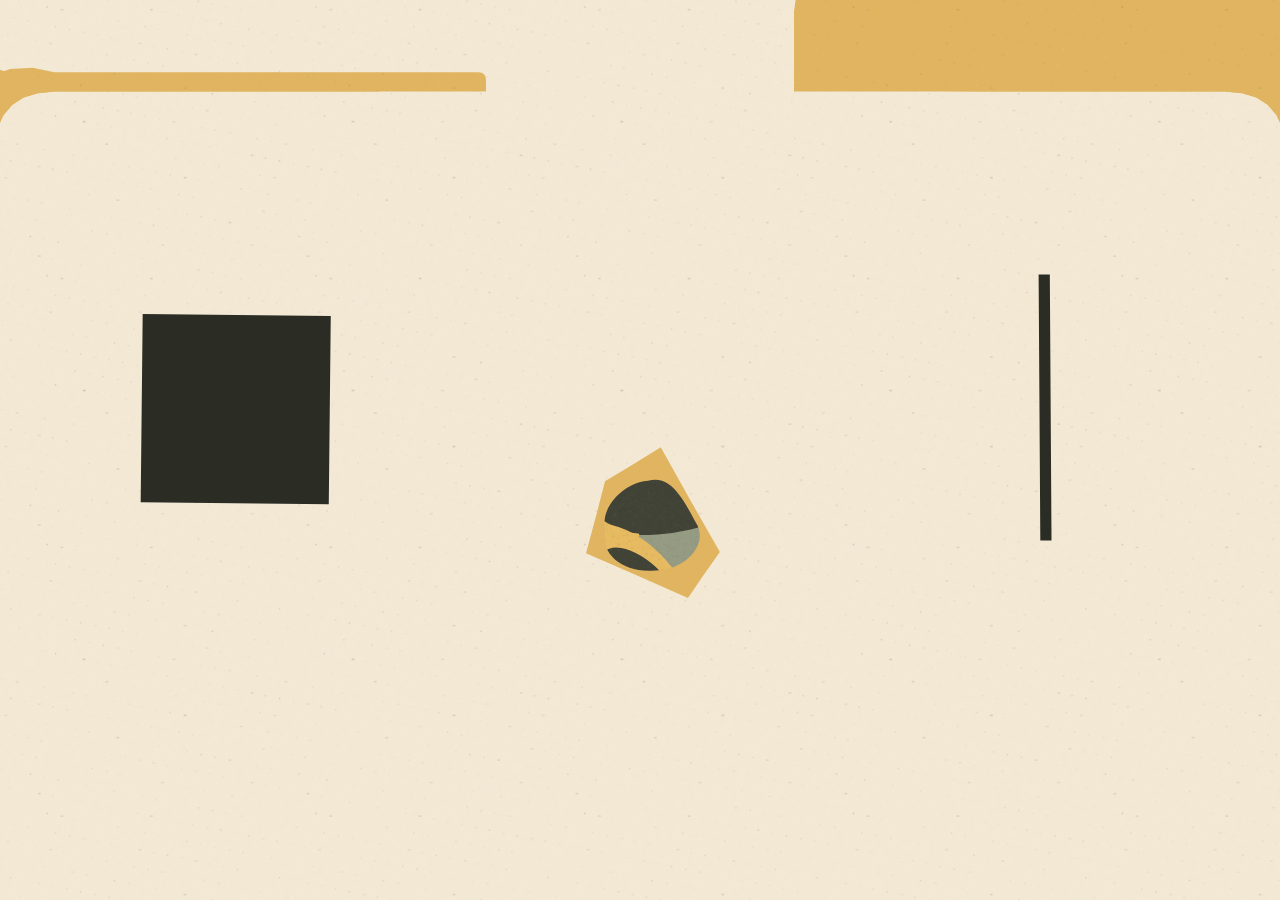
==== commit c448295c: "Complete correction states before conveyor handoff" ====
--- a/docs/index.html
+++ b/docs/index.html
@@ -16,7 +16,7 @@
   <script src="portals.js?v=20261019-r7" defer></script><script src="city-map.js?v=20261021-r24" defer></script><script src="collision-world.js?v=20261019-r7" defer></script><script src="district.js?v=20261021-r24" defer></script>
   <script src="correction-rules.js?v=20261020-r13" defer></script><script src="factory.js?v=20261021-r24" defer></script>
   <script src="restraint.js?v=20261019-r7" defer></script><script src="ending-progress.js?v=20261021-r26" defer></script><script src="dimension.js?v=20261021-r26" defer></script>
-  <script src="inner-discovery.js?v=20261021-r26" defer></script><script src="inner-world.js?v=20261021-r15" defer></script><script src="story-timing.js?v=20261020-r11" defer></script><script src="story-notes.js?v=20261022-r26" defer></script><script src="office-world.js?v=20261021-r16" defer></script><script src="factory-routine.js?v=20261022-r26" defer></script><script src="story-versions.js?v=20261022-r26" defer></script><script src="family-navigation.js?v=20261021-r24" defer></script><script src="encounter-interaction.js?v=20261021-r24" defer></script><script src="action-input.js?v=20261021-r25" defer></script><script src="story-player.js?v=20261021-r15" defer></script><script src="interaction-progress.js?v=20261021-r24" defer></script><script src="app.js?v=20261022-r26" defer></script>
+  <script src="inner-discovery.js?v=20261021-r26" defer></script><script src="inner-world.js?v=20261021-r15" defer></script><script src="story-timing.js?v=20261020-r11" defer></script><script src="story-notes.js?v=20261022-r27" defer></script><script src="office-world.js?v=20261021-r16" defer></script><script src="factory-routine.js?v=20261022-r27" defer></script><script src="story-versions.js?v=20261022-r27" defer></script><script src="family-navigation.js?v=20261021-r24" defer></script><script src="encounter-interaction.js?v=20261021-r24" defer></script><script src="action-input.js?v=20261021-r25" defer></script><script src="story-player.js?v=20261021-r15" defer></script><script src="interaction-progress.js?v=20261021-r24" defer></script><script src="app.js?v=20261022-r27" defer></script>
 </head>
 <body class="viewer">
   <main><section id="stage" class="stage" tabindex="0" aria-label="平面国动画。点击地面移动，点击父母寻路互动，押送途中点击抗拒，输送时长按挣扎，工作时点击推进并加速；内心世界点亮微光，追光时点击剥落黑漆、长按加速，蓄满圆环进入白场；点击发现双手、画笔与调色盘，再次点击进入新维度。">
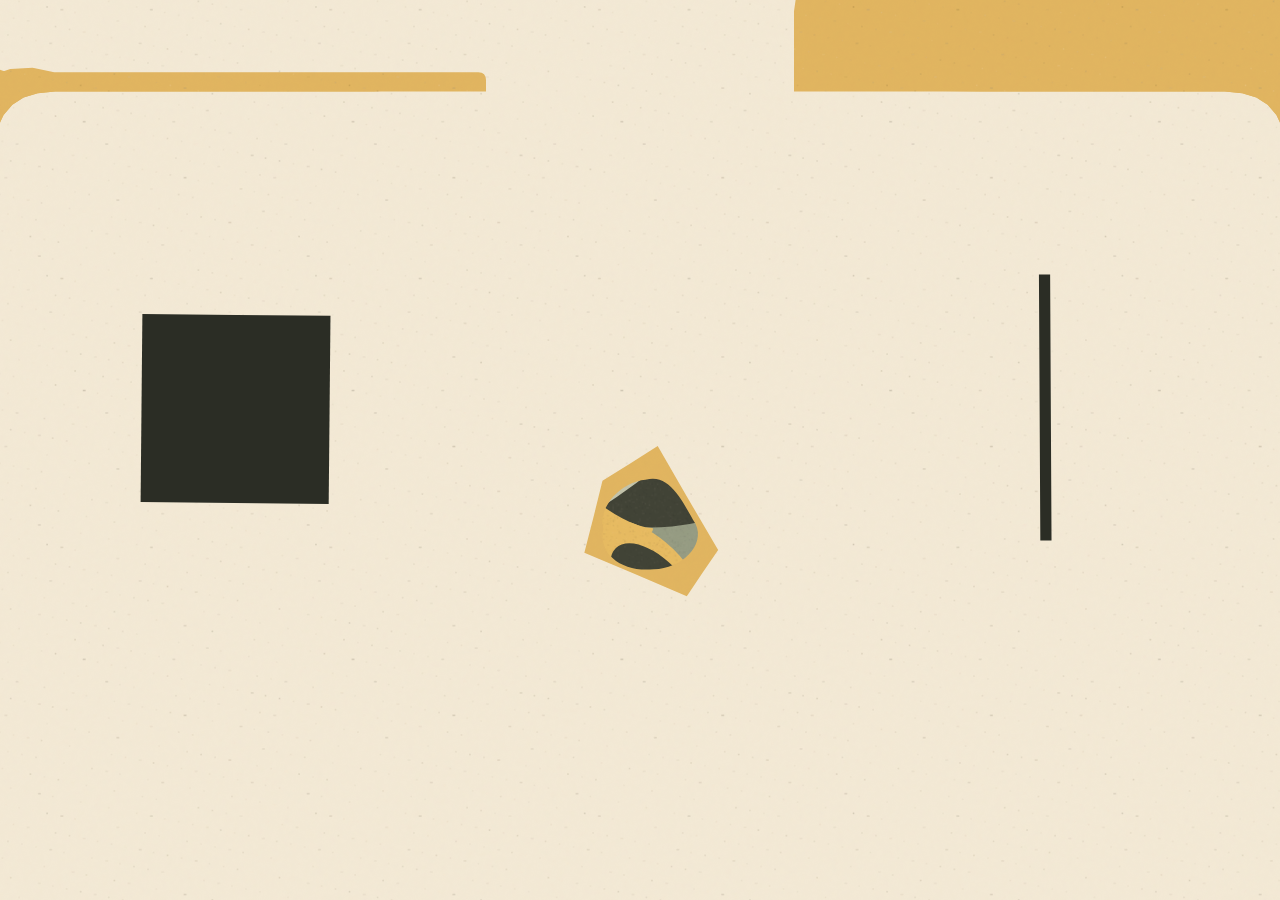
==== commit c46c6d37: "Strengthen resistance compaction impact and recoil" ====
--- a/docs/index.html
+++ b/docs/index.html
@@ -16,7 +16,7 @@
   <script src="portals.js?v=20261019-r7" defer></script><script src="city-map.js?v=20261021-r24" defer></script><script src="collision-world.js?v=20261019-r7" defer></script><script src="district.js?v=20261021-r24" defer></script>
   <script src="correction-rules.js?v=20261020-r13" defer></script><script src="factory.js?v=20261021-r24" defer></script>
   <script src="restraint.js?v=20261019-r7" defer></script><script src="ending-progress.js?v=20261021-r26" defer></script><script src="dimension.js?v=20261021-r26" defer></script>
-  <script src="inner-discovery.js?v=20261021-r26" defer></script><script src="inner-world.js?v=20261021-r15" defer></script><script src="story-timing.js?v=20261020-r11" defer></script><script src="story-notes.js?v=20261022-r27" defer></script><script src="office-world.js?v=20261021-r16" defer></script><script src="factory-routine.js?v=20261022-r27" defer></script><script src="story-versions.js?v=20261022-r27" defer></script><script src="family-navigation.js?v=20261021-r24" defer></script><script src="encounter-interaction.js?v=20261021-r24" defer></script><script src="action-input.js?v=20261021-r25" defer></script><script src="story-player.js?v=20261021-r15" defer></script><script src="interaction-progress.js?v=20261021-r24" defer></script><script src="app.js?v=20261022-r27" defer></script>
+  <script src="inner-discovery.js?v=20261021-r26" defer></script><script src="inner-world.js?v=20261021-r15" defer></script><script src="story-timing.js?v=20261020-r11" defer></script><script src="story-notes.js?v=20261022-r28" defer></script><script src="office-world.js?v=20261021-r16" defer></script><script src="factory-routine.js?v=20261022-r28" defer></script><script src="story-versions.js?v=20261022-r28" defer></script><script src="family-navigation.js?v=20261021-r24" defer></script><script src="encounter-interaction.js?v=20261021-r24" defer></script><script src="action-input.js?v=20261021-r25" defer></script><script src="story-player.js?v=20261021-r15" defer></script><script src="interaction-progress.js?v=20261021-r24" defer></script><script src="app.js?v=20261022-r28" defer></script>
 </head>
 <body class="viewer">
   <main><section id="stage" class="stage" tabindex="0" aria-label="平面国动画。点击地面移动，点击父母寻路互动，押送途中点击抗拒，输送时长按挣扎，工作时点击推进并加速；内心世界点亮微光，追光时点击剥落黑漆、长按加速，蓄满圆环进入白场；点击发现双手、画笔与调色盘，再次点击进入新维度。">
